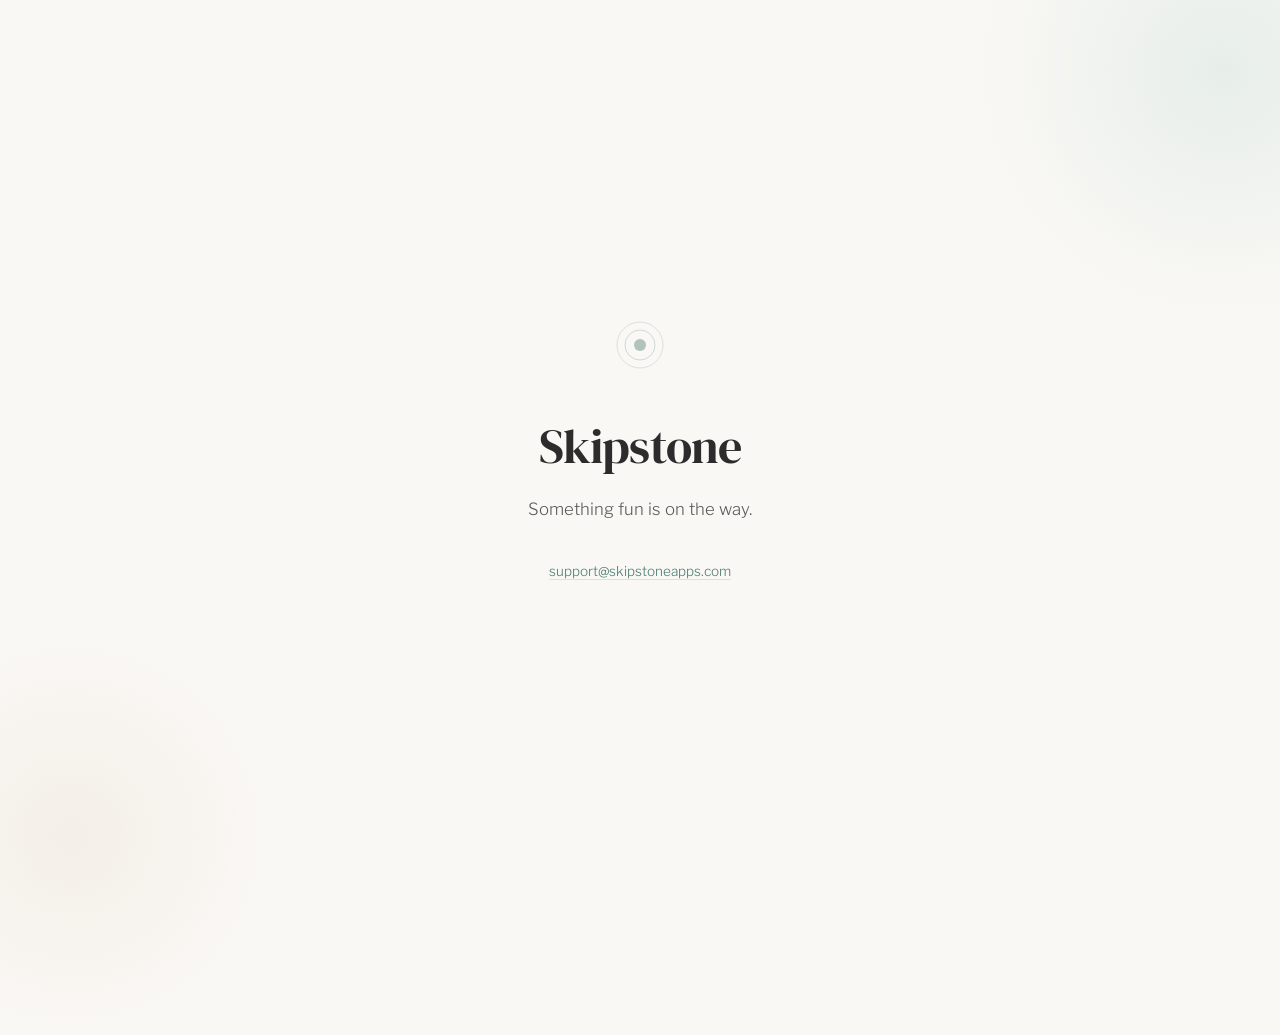
==== index.html @ e4d70f0b "Create index.html "Coming soon" placeholder landing page." ====
<!DOCTYPE html>
<html lang="en">
<head>
<meta charset="UTF-8">
<meta name="viewport" content="width=device-width, initial-scale=1.0">
<title>Skipstone — Coming Soon</title>
<meta name="description" content="Skipstone Inc. — Digital toys and puzzle apps for iOS. Coming soon.">
<link rel="preconnect" href="https://fonts.googleapis.com">
<link rel="preconnect" href="https://fonts.gstatic.com" crossorigin>
<link href="https://fonts.googleapis.com/css2?family=DM+Serif+Display&family=Libre+Franklin:wght@300;400&display=swap" rel="stylesheet">
<style>
  *, *::before, *::after { margin: 0; padding: 0; box-sizing: border-box; }

  body {
    font-family: 'Libre Franklin', sans-serif;
    font-weight: 300;
    min-height: 100vh;
    display: flex;
    flex-direction: column;
    justify-content: center;
    align-items: center;
    background: #faf8f5;
    color: #2c2c2c;
    text-align: center;
    padding: 2rem;
    position: relative;
    overflow: hidden;
  }

  body::before {
    content: '';
    position: absolute;
    top: -20%;
    right: -15%;
    width: 500px;
    height: 500px;
    border-radius: 50%;
    background: radial-gradient(circle, #d4e4de 0%, transparent 70%);
    opacity: 0.5;
    animation: drift 20s ease-in-out infinite;
  }

  body::after {
    content: '';
    position: absolute;
    bottom: -15%;
    left: -10%;
    width: 400px;
    height: 400px;
    border-radius: 50%;
    background: radial-gradient(circle, rgba(196, 168, 130, 0.12) 0%, transparent 70%);
    animation: drift 25s ease-in-out infinite reverse;
  }

  @keyframes drift {
    0%, 100% { transform: translate(0, 0); }
    50% { transform: translate(30px, -20px); }
  }

  .content {
    position: relative;
    z-index: 1;
  }

  .icon {
    margin-bottom: 2.5rem;
    opacity: 0.6;
  }

  h1 {
    font-family: 'DM Serif Display', serif;
    font-size: clamp(2rem, 5vw, 3rem);
    font-weight: 400;
    letter-spacing: -0.02em;
    margin-bottom: 1rem;
  }

  p {
    color: #5a5a5a;
    font-size: 1.05rem;
    line-height: 1.7;
    max-width: 380px;
  }

  .contact {
    margin-top: 2.5rem;
    font-size: 0.85rem;
    color: #8a8a8a;
  }

  .contact a {
    color: #4a7c6f;
    text-decoration: none;
    border-bottom: 1px solid #d4e4de;
    transition: border-color 0.2s;
  }

  .contact a:hover { border-color: #4a7c6f; }
</style>
</head>
<body>
<div class="content">
  <div class="icon">
    <svg width="48" height="48" viewBox="0 0 48 48" fill="none" xmlns="http://www.w3.org/2000/svg">
      <circle cx="24" cy="24" r="23" stroke="#4a7c6f" stroke-width="1" opacity="0.3"/>
      <circle cx="24" cy="24" r="15" stroke="#4a7c6f" stroke-width="0.8" opacity="0.5"/>
      <circle cx="24" cy="24" r="6" fill="#4a7c6f" opacity="0.7"/>
    </svg>
  </div>
  <h1>Skipstone</h1>
  <p>Something fun is on the way.</p>
  <div class="contact"><a href="mailto:support@skipstoneapps.com">support@skipstoneapps.com</a></div>
</div>
</body>
</html>
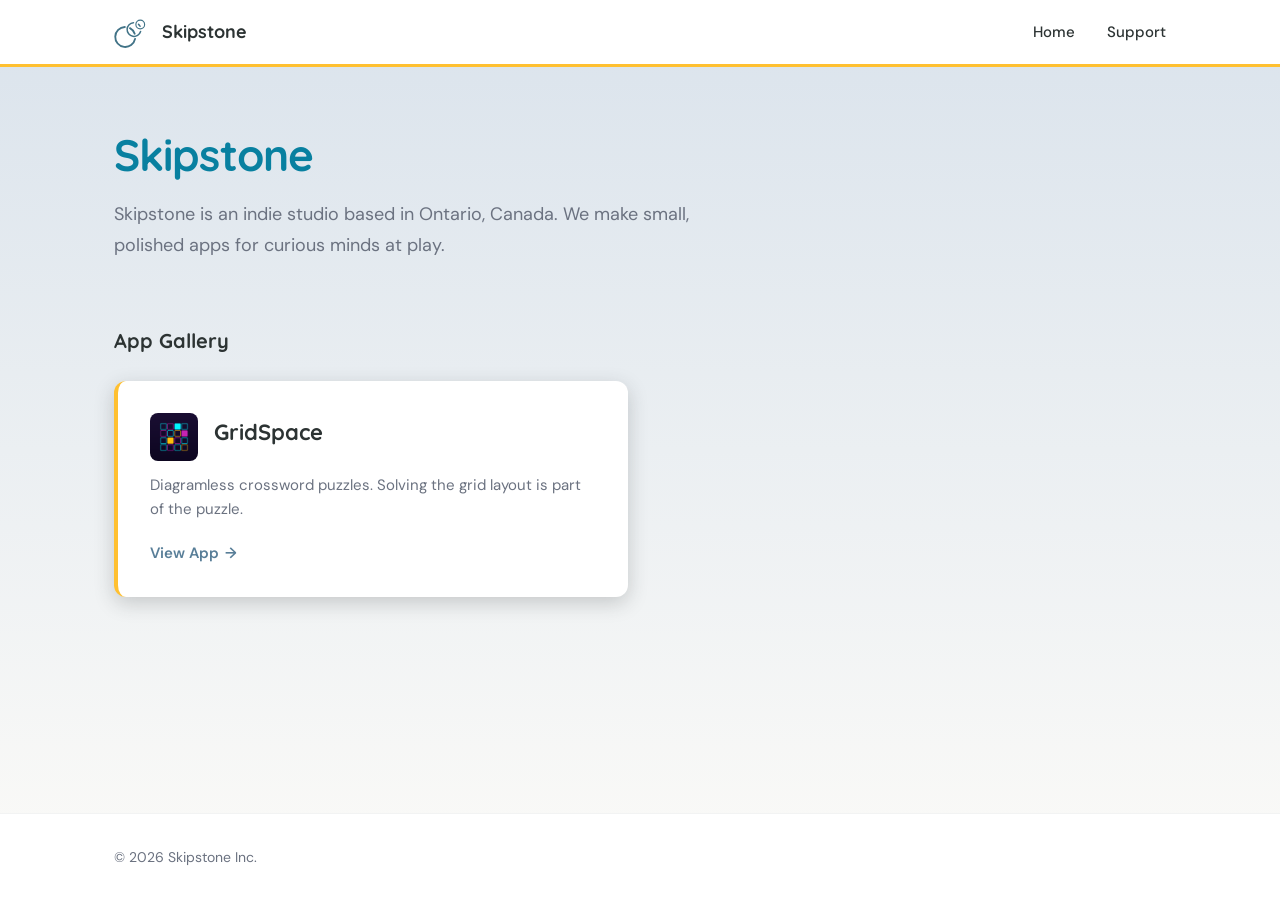
==== commit e5129845: "Add favicon and Apple touch icon" ====
--- a/index.html
+++ b/index.html
@@ -1,115 +1,83 @@
 <!DOCTYPE html>
 <html lang="en">
 <head>
-<meta charset="UTF-8">
-<meta name="viewport" content="width=device-width, initial-scale=1.0">
-<title>Skipstone — Coming Soon</title>
-<meta name="description" content="Skipstone Inc. — Digital toys and puzzle apps for iOS. Coming soon.">
-<link rel="preconnect" href="https://fonts.googleapis.com">
-<link rel="preconnect" href="https://fonts.gstatic.com" crossorigin>
-<link href="https://fonts.googleapis.com/css2?family=DM+Serif+Display&family=Libre+Franklin:wght@300;400&display=swap" rel="stylesheet">
-<style>
-  *, *::before, *::after { margin: 0; padding: 0; box-sizing: border-box; }
-
-  body {
-    font-family: 'Libre Franklin', sans-serif;
-    font-weight: 300;
-    min-height: 100vh;
-    display: flex;
-    flex-direction: column;
-    justify-content: center;
-    align-items: center;
-    background: #faf8f5;
-    color: #2c2c2c;
-    text-align: center;
-    padding: 2rem;
-    position: relative;
-    overflow: hidden;
-  }
-
-  body::before {
-    content: '';
-    position: absolute;
-    top: -20%;
-    right: -15%;
-    width: 500px;
-    height: 500px;
-    border-radius: 50%;
-    background: radial-gradient(circle, #d4e4de 0%, transparent 70%);
-    opacity: 0.5;
-    animation: drift 20s ease-in-out infinite;
-  }
-
-  body::after {
-    content: '';
-    position: absolute;
-    bottom: -15%;
-    left: -10%;
-    width: 400px;
-    height: 400px;
-    border-radius: 50%;
-    background: radial-gradient(circle, rgba(196, 168, 130, 0.12) 0%, transparent 70%);
-    animation: drift 25s ease-in-out infinite reverse;
-  }
-
-  @keyframes drift {
-    0%, 100% { transform: translate(0, 0); }
-    50% { transform: translate(30px, -20px); }
-  }
-
-  .content {
-    position: relative;
-    z-index: 1;
-  }
-
-  .icon {
-    margin-bottom: 2.5rem;
-    opacity: 0.6;
-  }
-
-  h1 {
-    font-family: 'DM Serif Display', serif;
-    font-size: clamp(2rem, 5vw, 3rem);
-    font-weight: 400;
-    letter-spacing: -0.02em;
-    margin-bottom: 1rem;
-  }
-
-  p {
-    color: #5a5a5a;
-    font-size: 1.05rem;
-    line-height: 1.7;
-    max-width: 380px;
-  }
-
-  .contact {
-    margin-top: 2.5rem;
-    font-size: 0.85rem;
-    color: #8a8a8a;
-  }
-
-  .contact a {
-    color: #4a7c6f;
-    text-decoration: none;
-    border-bottom: 1px solid #d4e4de;
-    transition: border-color 0.2s;
-  }
-
-  .contact a:hover { border-color: #4a7c6f; }
-</style>
+  <meta charset="UTF-8">
+  <meta name="viewport" content="width=device-width, initial-scale=1.0">
+  <title>Skipstone</title>
+  <link rel="preconnect" href="https://fonts.googleapis.com">
+  <link rel="preconnect" href="https://fonts.gstatic.com" crossorigin>
+  <link href="https://fonts.googleapis.com/css2?family=DM+Sans:wght@400;500;600;700;800&family=Quicksand:wght@600;700&display=fallback" rel="stylesheet">
+  <link rel="icon" type="image/svg+xml" href="favicon.svg">
+  <link rel="icon" type="image/png" sizes="32x32" href="favicon-32.png">
+  <link rel="apple-touch-icon" sizes="180x180" href="apple-touch-icon.png">
+  <link rel="stylesheet" href="styles.css">
 </head>
 <body>
-<div class="content">
-  <div class="icon">
-    <svg width="48" height="48" viewBox="0 0 48 48" fill="none" xmlns="http://www.w3.org/2000/svg">
-      <circle cx="24" cy="24" r="23" stroke="#4a7c6f" stroke-width="1" opacity="0.3"/>
-      <circle cx="24" cy="24" r="15" stroke="#4a7c6f" stroke-width="0.8" opacity="0.5"/>
-      <circle cx="24" cy="24" r="6" fill="#4a7c6f" opacity="0.7"/>
-    </svg>
-  </div>
-  <h1>Skipstone</h1>
-  <p>Something fun is on the way.</p>
-  <div class="contact"><a href="mailto:support@skipstoneapps.com">support@skipstoneapps.com</a></div>
-</div>
+
+  <!-- Nav -->
+  <nav class="nav">
+    <div class="container nav-inner">
+      <a href="index.html" class="nav-brand">
+        <svg width="40" height="40" viewBox="0 0 32 32" fill="none" xmlns="http://www.w3.org/2000/svg" aria-hidden="true">
+          <path d="M 16.8479 21.5526 A 8 8 0 1 1 8.6660 12.0070" stroke="#417387" stroke-width="1.5" fill="none" stroke-linecap="round"/>
+          <path d="M 12.7684 12.9432 A 8 8 0 0 1 16.5502 17.3552" stroke="#417387" stroke-width="1.5" fill="none" stroke-linecap="round"/>
+          <path d="M 21.2640 15.5938 A 5.5 5.5 0 1 1 15.6006 8.5145" stroke="#417387" stroke-width="1.2" fill="none" stroke-linecap="round"/>
+          <path d="M 19.6082 9.8490 A 5.5 5.5 0 0 1 20.8418 11.3910" stroke="#417387" stroke-width="1.2" fill="none" stroke-linecap="round"/>
+          <circle cx="21" cy="10" r="3.5" stroke="#417387" stroke-width="0.9" fill="none"/>
+        </svg>
+        Skipstone
+      </a>
+      <button class="nav-toggle" aria-label="Toggle menu" onclick="document.querySelector('.nav-links').classList.toggle('open')">
+        <svg width="24" height="24" viewBox="0 0 24 24" fill="none" stroke="currentColor" stroke-width="2" stroke-linecap="round">
+          <line x1="3" y1="6" x2="21" y2="6"/>
+          <line x1="3" y1="12" x2="21" y2="12"/>
+          <line x1="3" y1="18" x2="21" y2="18"/>
+        </svg>
+      </button>
+      <ul class="nav-links">
+        <li><a href="index.html">Home</a></li>
+        <li><a href="support.html">Support</a></li>
+      </ul>
+    </div>
+  </nav>
+
+  <main>
+    <!-- Hero -->
+    <section class="hero container">
+      <h1>Skipstone</h1>
+      <p>Skipstone is an indie studio based in Ontario, Canada. We make small, polished apps for curious minds at play.</p>
+    </section>
+
+    <!-- App Gallery -->
+    <section class="section container">
+      <div class="section-header">
+        <h2>App Gallery</h2>
+      </div>
+      <div class="app-grid">
+
+        <!-- GridSpace -->
+        <a href="gridspace.html" class="app-card" style="text-decoration:none; color:inherit;">
+          <div class="app-card-header">
+            <div class="app-card-icon">
+              <img src="img/gridspace-icon.png" alt="GridSpace app icon" width="48" height="48" style="border-radius: var(--radius-sm);">
+            </div>
+            <h3>GridSpace</h3>
+          </div>
+          <p>Diagramless crossword puzzles. Solving the grid layout is part of the puzzle.</p>
+          <span class="app-card-link text-teal">View App</span>
+        </a>
+
+
+      </div>
+    </section>
+  </main>
+
+  <!-- Footer -->
+  <footer class="footer">
+    <div class="container footer-inner">
+      <span class="footer-copy">&copy; 2026 Skipstone Inc.</span>
+    </div>
+  </footer>
+
 </body>
 </html>
--- a/styles.css
+++ b/styles.css
@@ -0,0 +1,697 @@
+/* ===========================
+   Skipstone Inc. — Shared Styles
+   =========================== */
+
+:root {
+  --teal: #587E98;
+  --teal-dark: #2A5A6E;
+  --teal-light: #E4EBF0;
+  --coral: #FF8A7A;
+  --coral-dark: #E5706A;
+  --coral-light: #FFF0EE;
+  --peach: #FFDAD5;
+  --peach-light: #FFF5F3;
+  --yellow: #FFC030;
+  --yellow-light: #F5DFD0;
+  --dark: #2C3333;
+  --gray: #6B7280;
+  --light-bg: #DAE3EC;
+  --white: #FFFFFF;
+  --shadow: 0 6px 20px rgba(44, 51, 51, 0.22);
+  --shadow-hover: 0 12px 32px rgba(44, 51, 51, 0.28);
+  --radius: 12px;
+  --radius-sm: 8px;
+  --max-width: 1100px;
+}
+
+*,
+*::before,
+*::after {
+  margin: 0;
+  padding: 0;
+  box-sizing: border-box;
+}
+
+html {
+  font-size: 16px;
+  scroll-behavior: smooth;
+  overflow-x: hidden;
+  background: var(--white);
+}
+
+body {
+  font-family: 'DM Sans', -apple-system, BlinkMacSystemFont, 'Segoe UI', Roboto, Helvetica, Arial, sans-serif;
+  color: var(--dark);
+  background: linear-gradient(to bottom, var(--light-bg), #FCFBF8);
+  line-height: 1.6;
+  min-height: 100vh;
+  display: flex;
+  flex-direction: column;
+}
+
+h1, h2, h3, .nav-brand {
+  font-family: 'Quicksand', -apple-system, BlinkMacSystemFont, sans-serif;
+}
+
+main {
+  flex: 1;
+  position: relative;
+}
+
+
+a {
+  color: var(--teal);
+  text-decoration: none;
+}
+
+a:hover {
+  color: var(--teal-dark);
+}
+
+img {
+  max-width: 100%;
+  height: auto;
+}
+
+/* ===========================
+   Container
+   =========================== */
+
+.container {
+  width: 100%;
+  max-width: var(--max-width);
+  margin: 0 auto;
+  padding-left: 24px;
+  padding-right: 24px;
+}
+
+@media (max-width: 767px) {
+  .hero h1 {
+    font-size: 2rem;
+  }
+
+  .page-header h1 {
+    font-size: 1.75rem;
+  }
+
+  .btn {
+    width: 100%;
+  }
+}
+
+/* ===========================
+   Navigation
+   =========================== */
+
+.nav {
+  background: var(--white);
+  border-bottom: 3px solid var(--yellow);
+  position: sticky;
+  top: 0;
+  z-index: 100;
+}
+
+.nav-inner {
+  display: flex;
+  align-items: center;
+  justify-content: space-between;
+  height: 64px;
+}
+
+.nav-brand {
+  display: flex;
+  align-items: center;
+  gap: 0.5rem;
+  font-weight: 700;
+  font-size: 1.125rem;
+  color: var(--dark);
+  text-decoration: none;
+}
+
+.nav-brand:hover {
+  color: var(--dark);
+}
+
+.nav-brand svg {
+  flex-shrink: 0;
+}
+
+.nav-links {
+  display: flex;
+  align-items: center;
+  gap: 2rem;
+  list-style: none;
+}
+
+.nav-links a {
+  color: var(--dark);
+  font-size: 0.9375rem;
+  font-weight: 500;
+  transition: color 0.2s;
+}
+
+.nav-links a:hover {
+  color: var(--teal);
+}
+
+.nav-toggle {
+  display: none;
+  background: none;
+  border: none;
+  cursor: pointer;
+  padding: 0.5rem;
+  color: var(--dark);
+}
+
+/* Mobile nav */
+@media (max-width: 767px) {
+  .nav-toggle {
+    display: block;
+  }
+
+  .nav-links {
+    display: none;
+    position: absolute;
+    top: 64px;
+    left: 0;
+    right: 0;
+    background: var(--white);
+    flex-direction: column;
+    padding: 1rem 1.5rem;
+    gap: 1rem;
+    border-bottom: 1px solid rgba(44, 51, 51, 0.06);
+    box-shadow: var(--shadow);
+  }
+
+  .nav-links.open {
+    display: flex;
+  }
+}
+
+/* ===========================
+   Hero / Page Header
+   =========================== */
+
+.hero {
+  padding-top: 4rem;
+  padding-bottom: 2rem;
+  position: relative;
+  z-index: 1;
+}
+
+.hero h1 {
+  font-size: 2.75rem;
+  font-weight: 800;
+  letter-spacing: -0.02em;
+  line-height: 1.1;
+  margin-bottom: 1.25rem;
+  color: #0880A0;
+}
+
+.hero p {
+  font-size: 1.125rem;
+  color: var(--gray);
+  max-width: 600px;
+  line-height: 1.7;
+}
+
+.back-link {
+  display: inline-flex;
+  align-items: center;
+  gap: 0.25rem;
+  font-size: 0.875rem;
+  font-weight: 500;
+  color: var(--gray);
+  margin-top: 1.5rem;
+  transition: color 0.2s;
+}
+
+.back-link:hover {
+  color: var(--teal);
+}
+
+.page-header {
+  padding-top: 1.5rem;
+  padding-bottom: 1.5rem;
+}
+
+.page-header h1 {
+  font-size: 2.25rem;
+  font-weight: 800;
+  letter-spacing: -0.02em;
+  line-height: 1.1;
+  color: #0880A0;
+}
+
+.page-header .subtitle {
+  font-size: 1.125rem;
+  color: var(--gray);
+  margin-top: 0.5rem;
+}
+
+/* ===========================
+   Section
+   =========================== */
+
+.section {
+  padding-top: 2rem;
+  padding-bottom: 2rem;
+  position: relative;
+  z-index: 1;
+}
+
+.section-header {
+  display: flex;
+  align-items: center;
+  gap: 1rem;
+  margin-bottom: 1.5rem;
+}
+
+.section-header h2 {
+  font-size: 1.25rem;
+  font-weight: 700;
+  white-space: nowrap;
+}
+
+
+/* ===========================
+   App Gallery Cards
+   =========================== */
+
+.app-grid {
+  display: grid;
+  grid-template-columns: 1fr;
+  gap: 1.5rem;
+}
+
+@media (min-width: 768px) {
+  .app-grid {
+    grid-template-columns: repeat(2, 1fr);
+  }
+}
+
+.app-card {
+  background: var(--white);
+  border-radius: var(--radius);
+  padding: 2rem;
+  box-shadow: var(--shadow);
+  transition: box-shadow 0.2s, transform 0.2s, border-color 0.2s;
+  display: flex;
+  flex-direction: column;
+  border-left: 4px solid var(--yellow);
+}
+
+.app-card:hover {
+  box-shadow: var(--shadow-hover);
+  transform: translateY(-2px);
+}
+
+.app-card-header {
+  display: flex;
+  align-items: center;
+  gap: 1rem;
+  margin-bottom: 0.75rem;
+}
+
+.app-card-icon {
+  width: 48px;
+  height: 48px;
+  border-radius: var(--radius-sm);
+  display: flex;
+  align-items: center;
+  justify-content: center;
+  flex-shrink: 0;
+}
+
+.app-card-icon.teal {
+  background: var(--teal-light);
+  color: var(--teal);
+}
+
+.app-card-icon.coral {
+  background: var(--coral-light);
+  color: var(--coral);
+}
+
+.app-card h3 {
+  font-size: 1.375rem;
+  font-weight: 700;
+  margin-bottom: 0.5rem;
+}
+
+.app-card p {
+  color: var(--gray);
+  font-size: 0.9375rem;
+  margin-bottom: 1.25rem;
+  flex: 1;
+}
+
+.app-card-link {
+  font-weight: 600;
+  font-size: 0.9375rem;
+  display: inline-flex;
+  align-items: center;
+  gap: 0.375rem;
+}
+
+.app-card-link::after {
+  content: '→';
+  transition: transform 0.2s;
+}
+
+.app-card:hover .app-card-link::after {
+  transform: translateX(4px);
+}
+
+/* ===========================
+   Product Page
+   =========================== */
+
+.product-title {
+  display: flex;
+  align-items: flex-start;
+  gap: 1.25rem;
+}
+
+.product-icon {
+  width: 80px;
+  height: 80px;
+  border-radius: var(--radius);
+  box-shadow: var(--shadow);
+}
+
+.product-content {
+  padding-top: 1rem;
+  padding-bottom: 3rem;
+}
+
+.product-description {
+  font-size: 1.0625rem;
+  color: var(--gray);
+  max-width: 640px;
+  line-height: 1.7;
+  margin-bottom: 2rem;
+}
+
+.product-highlights {
+  color: var(--gray);
+  max-width: 640px;
+  line-height: 1.7;
+  margin-bottom: 2rem;
+  padding-left: 1.5rem;
+}
+
+.product-highlights li {
+  margin-bottom: 0.375rem;
+}
+
+.product-meta {
+  display: flex;
+  flex-wrap: wrap;
+  gap: 0.5rem;
+  margin-bottom: 2rem;
+}
+
+.badge {
+  display: inline-block;
+  font-size: 0.9375rem;
+  font-weight: 600;
+  padding: 0.375rem 1rem;
+  border-radius: 999px;
+}
+
+.badge-teal {
+  background: var(--peach);
+  color: var(--coral-dark);
+}
+
+.badge-yellow {
+  background: var(--yellow-light);
+  color: #B8860B;
+}
+
+.badge-coral {
+  background: var(--coral-light);
+  color: #D4503E;
+}
+
+.product-actions {
+  display: flex;
+  flex-wrap: wrap;
+  gap: 1rem;
+  margin-bottom: 2.5rem;
+}
+
+.screenshot-placeholder {
+  background: var(--white);
+  border: 2px dashed rgba(44, 51, 51, 0.12);
+  border-radius: var(--radius);
+  padding: 3rem 2rem;
+  text-align: center;
+  color: var(--gray);
+  font-size: 0.9375rem;
+}
+
+/* ===========================
+   Screenshot Gallery
+   =========================== */
+
+.screenshot-gallery {
+  display: flex;
+  gap: 1rem;
+  overflow-x: auto;
+  padding-bottom: 1rem;
+  scroll-snap-type: x mandatory;
+  -webkit-overflow-scrolling: touch;
+  margin-right: -24px;
+  padding-right: 24px;
+}
+
+.screenshot-gallery img {
+  width: 220px;
+  flex-shrink: 0;
+  border-radius: var(--radius);
+  box-shadow: var(--shadow);
+  scroll-snap-align: start;
+}
+
+@media (max-width: 767px) {
+  .screenshot-gallery img {
+    width: 180px;
+  }
+}
+
+.placeholder-label {
+  font-size: 0.625rem;
+  font-weight: 600;
+  color: var(--coral);
+  text-transform: uppercase;
+  letter-spacing: 0.05em;
+  position: absolute;
+  bottom: -1rem;
+  left: 0;
+  right: 0;
+  text-align: center;
+}
+
+.app-card-icon {
+  position: relative;
+}
+
+/* ===========================
+   Buttons
+   =========================== */
+
+.btn {
+  display: inline-flex;
+  align-items: center;
+  justify-content: center;
+  gap: 0.5rem;
+  padding: 0.75rem 1.75rem;
+  border-radius: var(--radius-sm);
+  font-size: 1rem;
+  font-weight: 600;
+  border: 2px solid transparent;
+  cursor: pointer;
+  transition: background 0.2s, color 0.2s, border-color 0.2s;
+  text-decoration: none;
+}
+
+.btn-primary {
+  background: var(--teal);
+  color: var(--white);
+  border-color: var(--teal);
+}
+
+.btn-primary:hover {
+  background: var(--teal-dark);
+  border-color: var(--teal-dark);
+  color: var(--white);
+}
+
+.btn-disabled {
+  opacity: 0.45;
+  cursor: not-allowed;
+  pointer-events: none;
+}
+
+.btn-outline {
+  background: var(--white);
+  color: var(--coral-dark);
+  border-color: var(--coral-dark);
+}
+
+.btn-outline:hover {
+  background: var(--coral-dark);
+  color: var(--white);
+}
+
+/* ===========================
+   Privacy / Legal Content
+   =========================== */
+
+.legal-content {
+  padding-top: 2rem;
+  padding-bottom: 4rem;
+}
+
+.legal-content h2 {
+  font-size: 1.25rem;
+  font-weight: 700;
+  margin-top: 2rem;
+  margin-bottom: 0.75rem;
+}
+
+.legal-content h3 {
+  font-size: 1.0625rem;
+  font-weight: 600;
+  margin-top: 1.5rem;
+  margin-bottom: 0.5rem;
+}
+
+.legal-content p {
+  color: var(--gray);
+  margin-bottom: 1rem;
+  line-height: 1.7;
+}
+
+.legal-content ul {
+  color: var(--gray);
+  margin-bottom: 1rem;
+  padding-left: 1.5rem;
+  line-height: 1.7;
+}
+
+.legal-content li {
+  margin-bottom: 0.25rem;
+}
+
+.legal-content a {
+  text-decoration: underline;
+}
+
+/* ===========================
+   Support Page
+   =========================== */
+
+.support-grid {
+  display: grid;
+  grid-template-columns: 1fr;
+  gap: 1.5rem;
+}
+
+@media (min-width: 768px) {
+  .support-grid {
+    grid-template-columns: repeat(2, 1fr);
+  }
+}
+
+.support-card {
+  background: var(--white);
+  border-radius: var(--radius);
+  padding: 2rem;
+  box-shadow: var(--shadow);
+}
+
+.support-card h3 {
+  font-size: 1.25rem;
+  font-weight: 700;
+  margin-bottom: 0.5rem;
+}
+
+.support-card p {
+  color: var(--gray);
+  font-size: 0.9375rem;
+  margin-bottom: 1rem;
+  line-height: 1.6;
+}
+
+.support-card .email-link {
+  display: inline-flex;
+  align-items: center;
+  gap: 0.375rem;
+  font-weight: 600;
+  font-size: 0.9375rem;
+}
+
+/* ===========================
+   Footer
+   =========================== */
+
+.footer {
+  background: var(--white);
+  border-top: 1px solid rgba(44, 51, 51, 0.06);
+  padding: 2rem 0;
+  margin-top: 2rem;
+}
+
+.footer-inner {
+  display: flex;
+  flex-direction: column;
+  gap: 1rem;
+  align-items: center;
+  text-align: center;
+}
+
+@media (min-width: 768px) {
+  .footer-inner {
+    flex-direction: row;
+    justify-content: space-between;
+    text-align: left;
+  }
+}
+
+.footer-copy {
+  color: var(--gray);
+  font-size: 0.875rem;
+}
+
+.footer-links {
+  display: flex;
+  flex-wrap: wrap;
+  gap: 1.5rem;
+  list-style: none;
+}
+
+.footer-links a {
+  color: var(--gray);
+  font-size: 0.875rem;
+  transition: color 0.2s;
+}
+
+.footer-links a:hover {
+  color: var(--teal);
+}
+
+/* ===========================
+   Utilities
+   =========================== */
+
+.text-teal { color: var(--teal); }
+.text-coral { color: var(--coral); }
+.text-gray { color: var(--gray); }
+.mt-1 { margin-top: 0.5rem; }
+.mt-2 { margin-top: 1rem; }
+.mt-3 { margin-top: 1.5rem; }
+.mb-1 { margin-bottom: 0.5rem; }
+.mb-2 { margin-bottom: 1rem; }
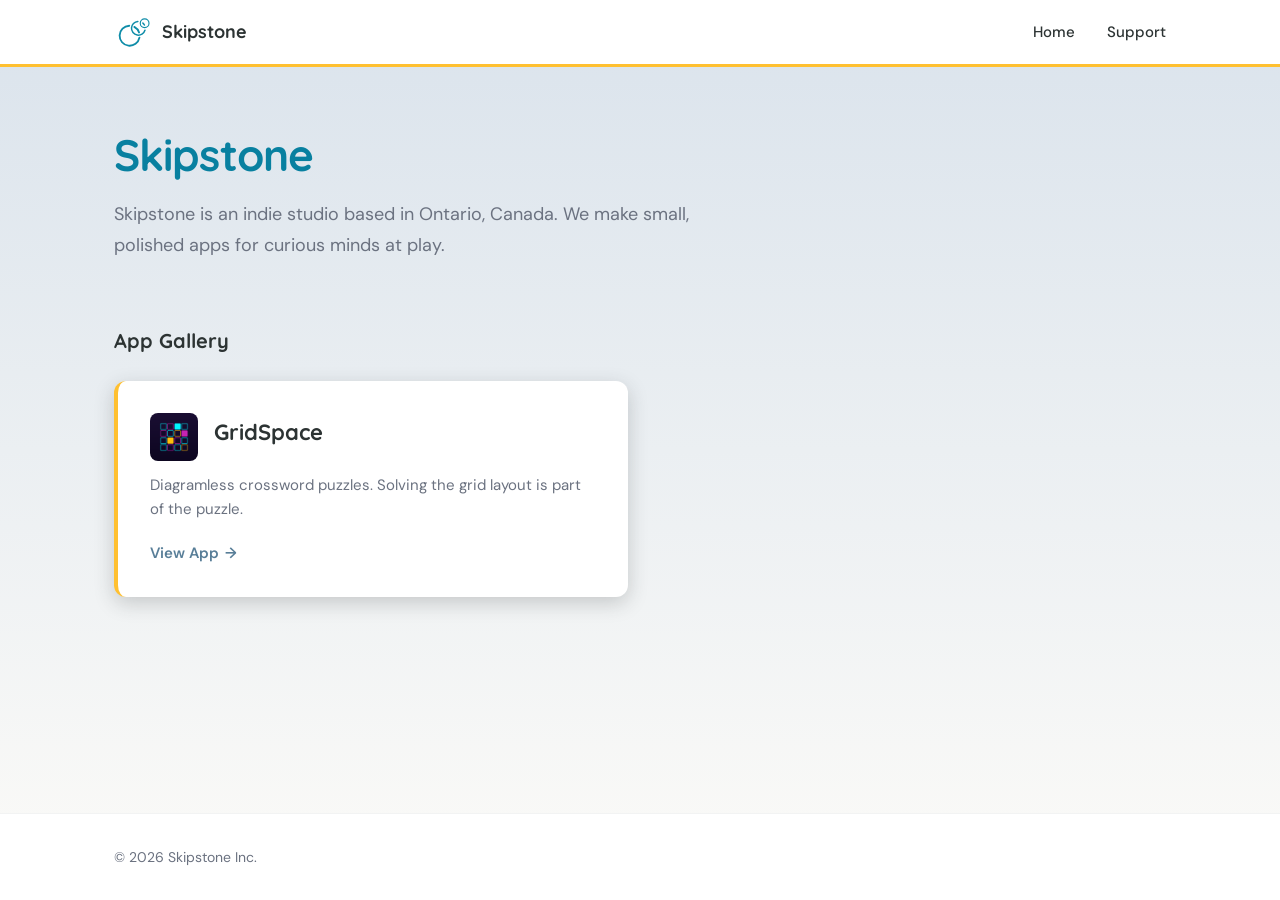
==== commit eb460c7e: "Update nav logo color, favicon gradient, and stroke widths" ====
--- a/index.html
+++ b/index.html
@@ -19,11 +19,13 @@
     <div class="container nav-inner">
       <a href="index.html" class="nav-brand">
         <svg width="40" height="40" viewBox="0 0 32 32" fill="none" xmlns="http://www.w3.org/2000/svg" aria-hidden="true">
-          <path d="M 16.8479 21.5526 A 8 8 0 1 1 8.6660 12.0070" stroke="#417387" stroke-width="1.5" fill="none" stroke-linecap="round"/>
-          <path d="M 12.7684 12.9432 A 8 8 0 0 1 16.5502 17.3552" stroke="#417387" stroke-width="1.5" fill="none" stroke-linecap="round"/>
-          <path d="M 21.2640 15.5938 A 5.5 5.5 0 1 1 15.6006 8.5145" stroke="#417387" stroke-width="1.2" fill="none" stroke-linecap="round"/>
-          <path d="M 19.6082 9.8490 A 5.5 5.5 0 0 1 20.8418 11.3910" stroke="#417387" stroke-width="1.2" fill="none" stroke-linecap="round"/>
-          <circle cx="21" cy="10" r="3.5" stroke="#417387" stroke-width="0.9" fill="none"/>
+          <g transform="translate(3.5, -1)">
+            <path d="M 16.8479 21.5526 A 8 8 0 1 1 8.6660 12.0070" stroke="#0E8CA8" stroke-width="1.5" fill="none" stroke-linecap="round"/>
+            <path d="M 12.7684 12.9432 A 8 8 0 0 1 16.5502 17.3552" stroke="#0E8CA8" stroke-width="1.5" fill="none" stroke-linecap="round"/>
+            <path d="M 21.2640 15.5938 A 5.5 5.5 0 1 1 15.6006 8.5145" stroke="#0E8CA8" stroke-width="1.2" fill="none" stroke-linecap="round"/>
+            <path d="M 19.6082 9.8490 A 5.5 5.5 0 0 1 20.8418 11.3910" stroke="#0E8CA8" stroke-width="1.2" fill="none" stroke-linecap="round"/>
+            <circle cx="21" cy="10" r="3.5" stroke="#0E8CA8" stroke-width="0.9" fill="none"/>
+          </g>
         </svg>
         Skipstone
       </a>
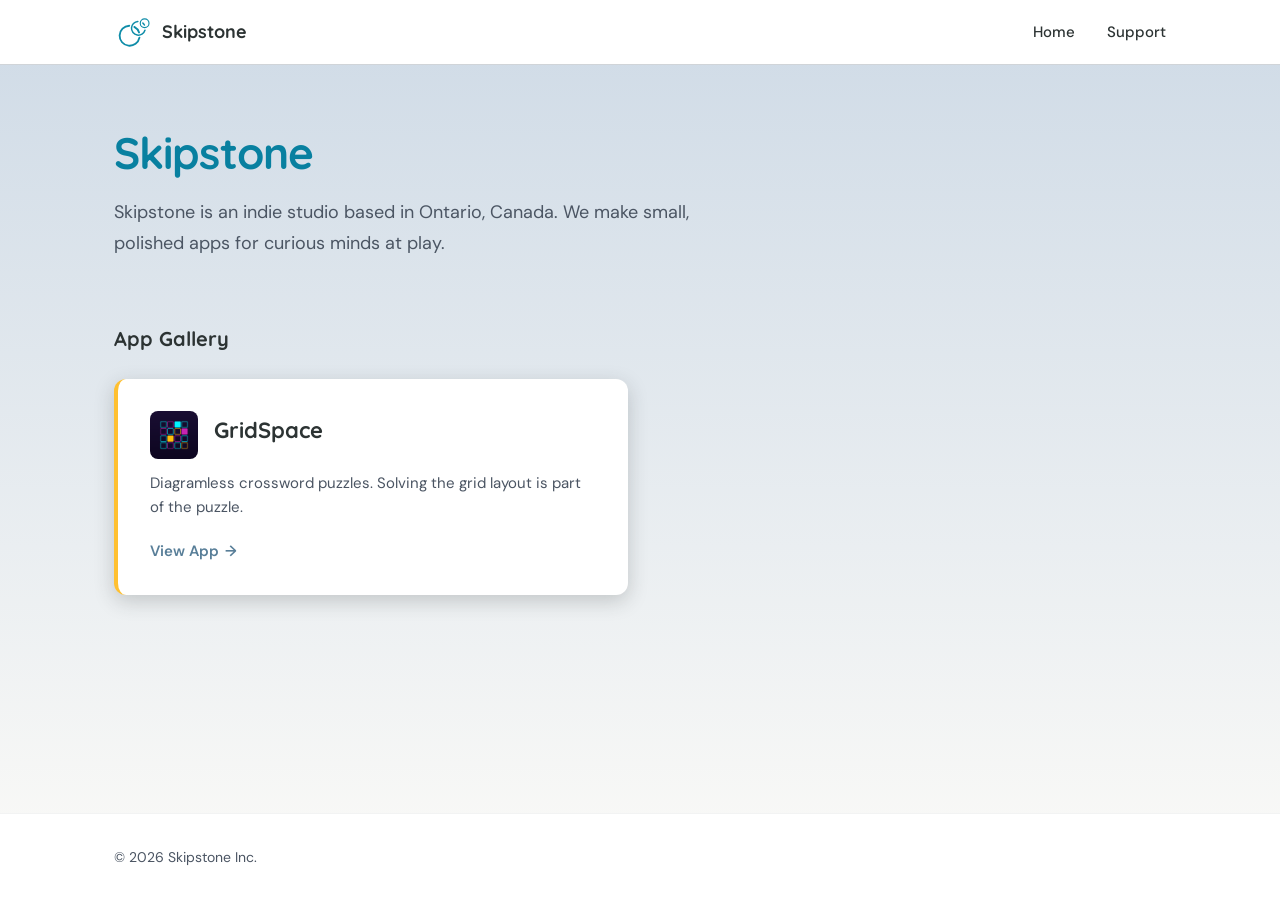
==== commit d4680301: "Remove view-transition meta tags" ====
--- a/index.html
+++ b/index.html
@@ -80,6 +80,5 @@
       <span class="footer-copy">&copy; 2026 Skipstone Inc.</span>
     </div>
   </footer>
-
 </body>
 </html>
--- a/styles.css
+++ b/styles.css
@@ -14,8 +14,8 @@
   --yellow: #FFC030;
   --yellow-light: #F5DFD0;
   --dark: #2C3333;
-  --gray: #6B7280;
-  --light-bg: #DAE3EC;
+  --gray: #4B5563;
+  --light-bg: #CEDAE6;
   --white: #FFFFFF;
   --shadow: 0 6px 20px rgba(44, 51, 51, 0.22);
   --shadow-hover: 0 12px 32px rgba(44, 51, 51, 0.28);
@@ -42,7 +42,7 @@
 body {
   font-family: 'DM Sans', -apple-system, BlinkMacSystemFont, 'Segoe UI', Roboto, Helvetica, Arial, sans-serif;
   color: var(--dark);
-  background: linear-gradient(to bottom, var(--light-bg), #FCFBF8);
+  background: linear-gradient(to bottom, var(--light-bg) 0%, #FCFBF8 100vh) no-repeat, #FCFBF8;
   line-height: 1.6;
   min-height: 100vh;
   display: flex;
@@ -105,7 +105,7 @@
 
 .nav {
   background: var(--white);
-  border-bottom: 3px solid var(--yellow);
+  border-bottom: 1px solid #D0D4D8;
   position: sticky;
   top: 0;
   z-index: 100;
